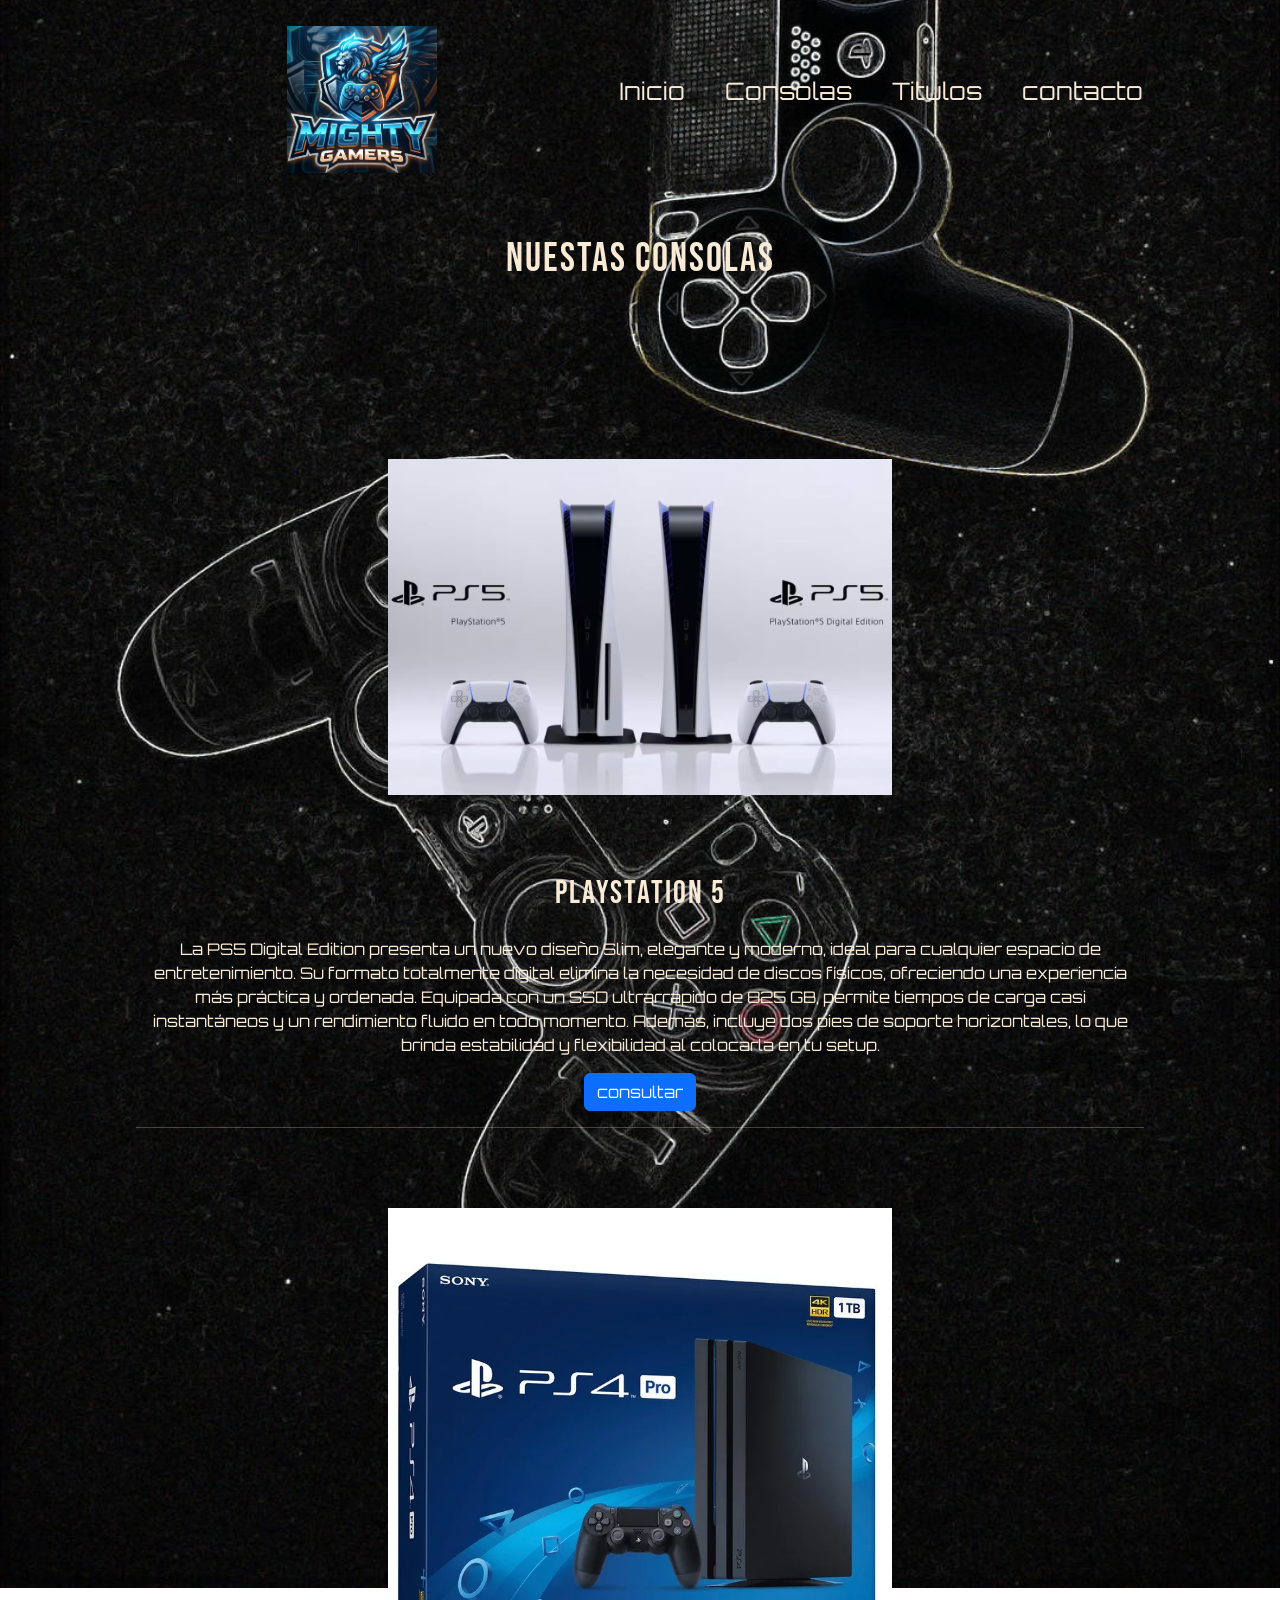
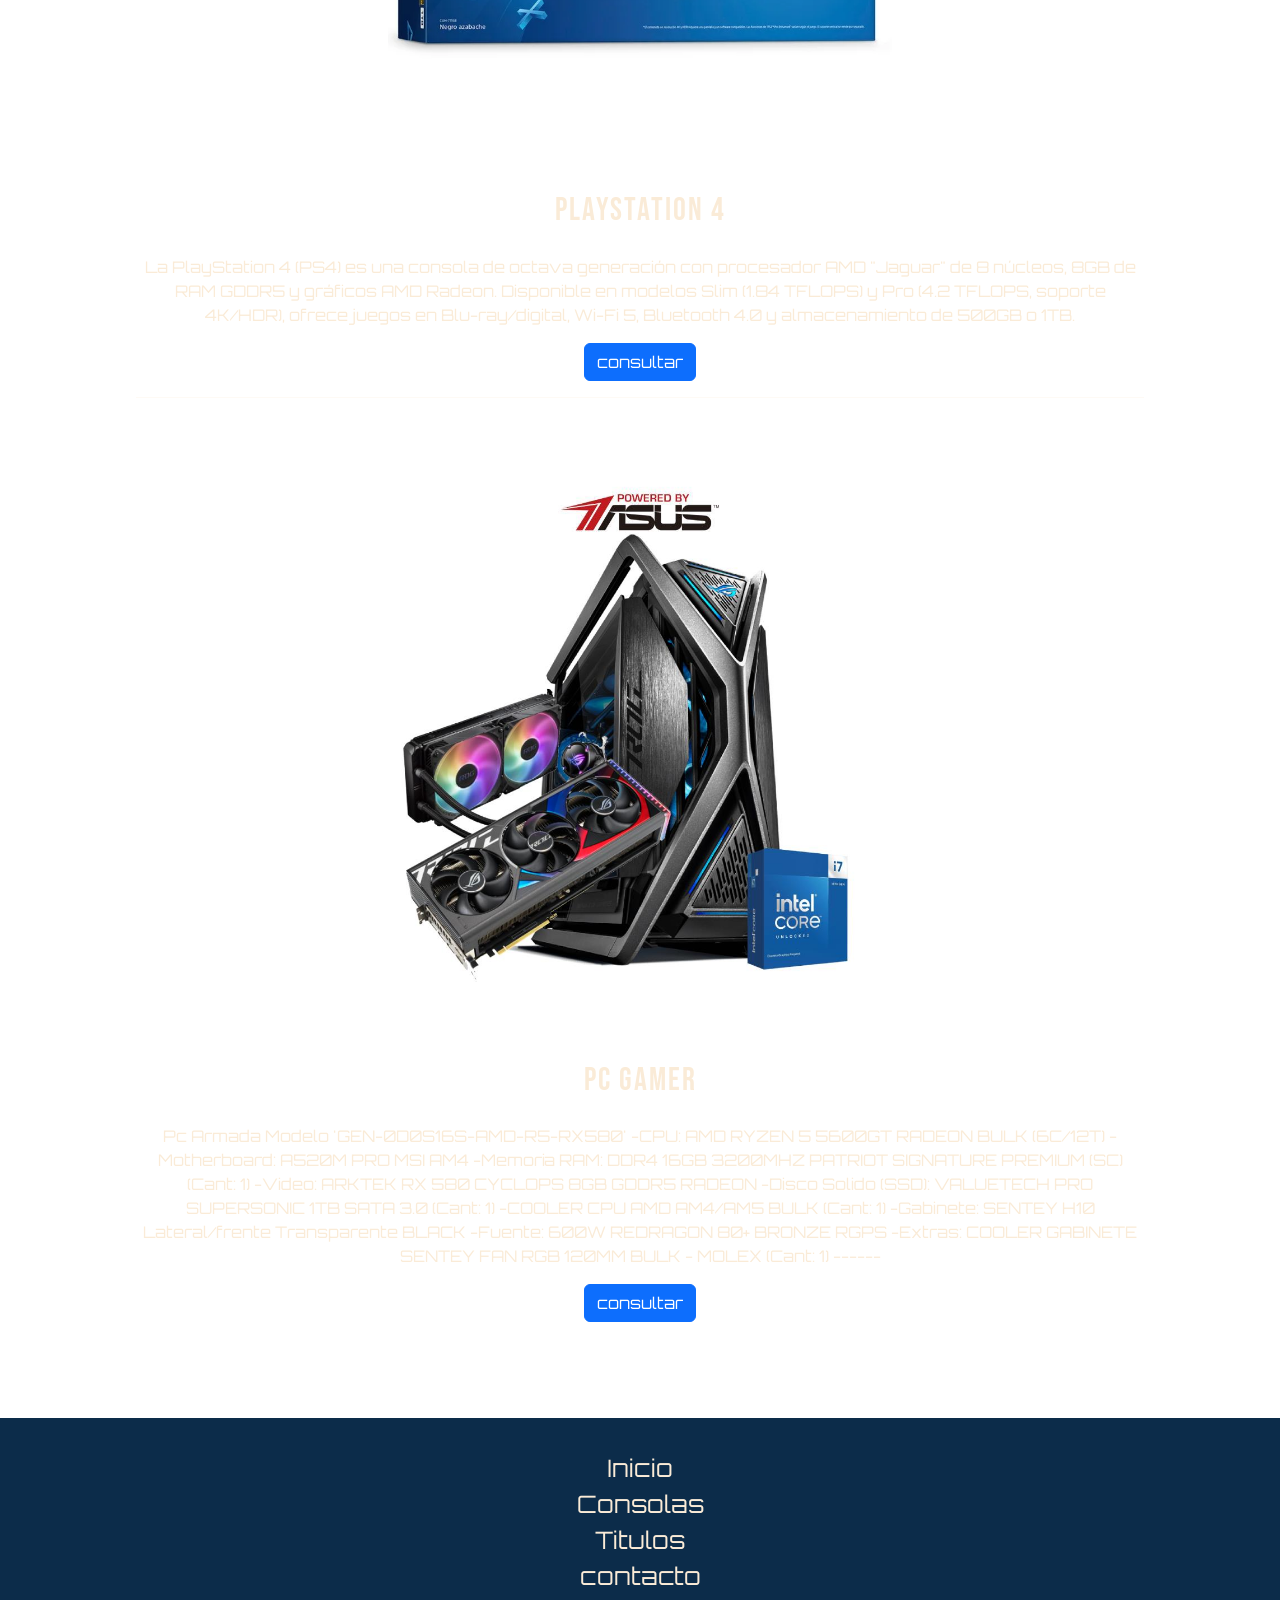
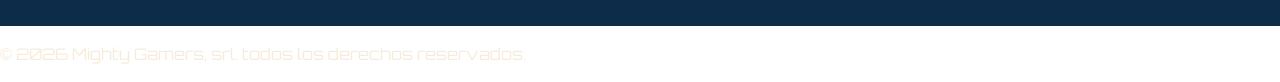
==== consolas.html @ ebdcacce "mi primer commit" ====
<!doctype html>
<html lang="en">
  <head>
    <meta charset="UTF-8" />
    <meta
      name="viewport"
      content="width=device-width, user-scalable=no, initial-scale=1.0, maximum-scale=1.0, minimum-scale=1.0"
    />
    <meta http-equiv="X-UA-Compatible" content="ie=edge" />
    <title>Mighty Gamers</title>

    <link rel="preconnect" href="https://fonts.googleapis.com" />
    <link rel="preconnect" href="https://fonts.gstatic.com" crossorigin />
    <link
      href="https://fonts.googleapis.com/css2?family=Bebas+Neue&family=Orbitron:wght@400..900&display=swap"
      rel="stylesheet"
    />

    <link rel="stylesheet" href="./css/style.css" />

    <link
      rel="stylesheet"
      href="https://cdn.jsdelivr.net/npm/bootstrap@5.3.8/dist/css/bootstrap.min.css"
    />
  </head>
  <body class="index">
    <header>
      <nav>
        <a href="index.html"></a>
        <img class="logo" src="img/logo.png" alt="Logo" />

        <ul>
          <li><a href="index.html">Inicio</a></li>
          <li><a href="consolas.html">Consolas</a></li>
          <li><a href="titulos.html">Titulos</a></li>
          <li><a href="contacto.html">contacto</a></li>
        </ul>
      </nav>
    </header>
    <script src="https://cdn.jsdelivr.net/npm/bootstrap@5.3.8/dist/js/bootstrap.bundle.min.js"></script>

    <main class="reason-title">
      <h1>Nuestas consolas</h1>

      <section class="consolas">
        <img src="img/p.s5.avif" alt="ps5" />

        <div>
          <h2>Playstation 5</h2>
          <p>
            La PS5 Digital Edition presenta un nuevo diseño Slim, elegante y
            moderno, ideal para cualquier espacio de entretenimiento. Su formato
            totalmente digital elimina la necesidad de discos físicos,
            ofreciendo una experiencia más práctica y ordenada. Equipada con un
            SSD ultrarrápido de 825 GB, permite tiempos de carga casi
            instantáneos y un rendimiento fluido en todo momento. Además,
            incluye dos pies de soporte horizontales, lo que brinda estabilidad
            y flexibilidad al colocarla en tu setup.
          </p>
          <a href="contacto.html#form" class="btn btn-primary">consultar</a>
        </div>
        <hr />

        <div>
          <img src="img/ps4.webp" alt="ps4" />

          <h2>Playstation 4</h2>
          <p>
            La PlayStation 4 (PS4) es una consola de octava generación con
            procesador AMD "Jaguar" de 8 núcleos, 8GB de RAM GDDR5 y gráficos
            AMD Radeon. Disponible en modelos Slim (1.84 TFLOPS) y Pro (4.2
            TFLOPS, soporte 4K/HDR), ofrece juegos en Blu-ray/digital, Wi-Fi 5,
            Bluetooth 4.0 y almacenamiento de 500GB o 1TB.
          </p>
          <a href="contacto.html#form" class="btn btn-primary">consultar</a>
        </div>
        <hr />

        <div>
          <img src="img/pcgamer.jpg" alt="" />
          <h2>PC Gamer</h2>
          <p>
            Pc Armada Modelo 'GEN-0D0S16S-AMD-R5-RX580' -CPU: AMD RYZEN 5 5600GT
            RADEON BULK (6C/12T) -Motherboard: A520M PRO MSI AM4 -Memoria RAM:
            DDR4 16GB 3200MHZ PATRIOT SIGNATURE PREMIUM (SC) (Cant: 1) -Video:
            ARKTEK RX 580 CYCLOPS 8GB GDDR5 RADEON -Disco Solido (SSD):
            VALUETECH PRO SUPERSONIC 1TB SATA 3.0 (Cant: 1) -COOLER CPU AMD
            AM4/AM5 BULK (Cant: 1) -Gabinete: SENTEY H10 Lateral/frente
            Transparente BLACK -Fuente: 600W REDRAGON 80+ BRONZE RGPS -Extras:
            COOLER GABINETE SENTEY FAN RGB 120MM BULK - MOLEX (Cant: 1) ------
          </p>
          <a href="contacto.html#form" class="btn btn-primary">consultar</a>
        </div>
      </section>
    </main>

    <footer>
      <ul class="footer">
        <li><a href="index.html">Inicio</a></li>
        <li><a href="consolas.html">Consolas</a></li>
        <li><a href="titulos.html">Titulos</a></li>
        <li><a href="contacto.html">contacto</a></li>
      </ul>
      <p>© 2026 Mighty Gamers, srl. todos los derechos reservados.</p>
    </footer>
  </body>
</html>
---- css/style.css ----
@import url(index.css);
@import url(consolas.css);
@import url(titulos.css);
@import url(contacto.css);
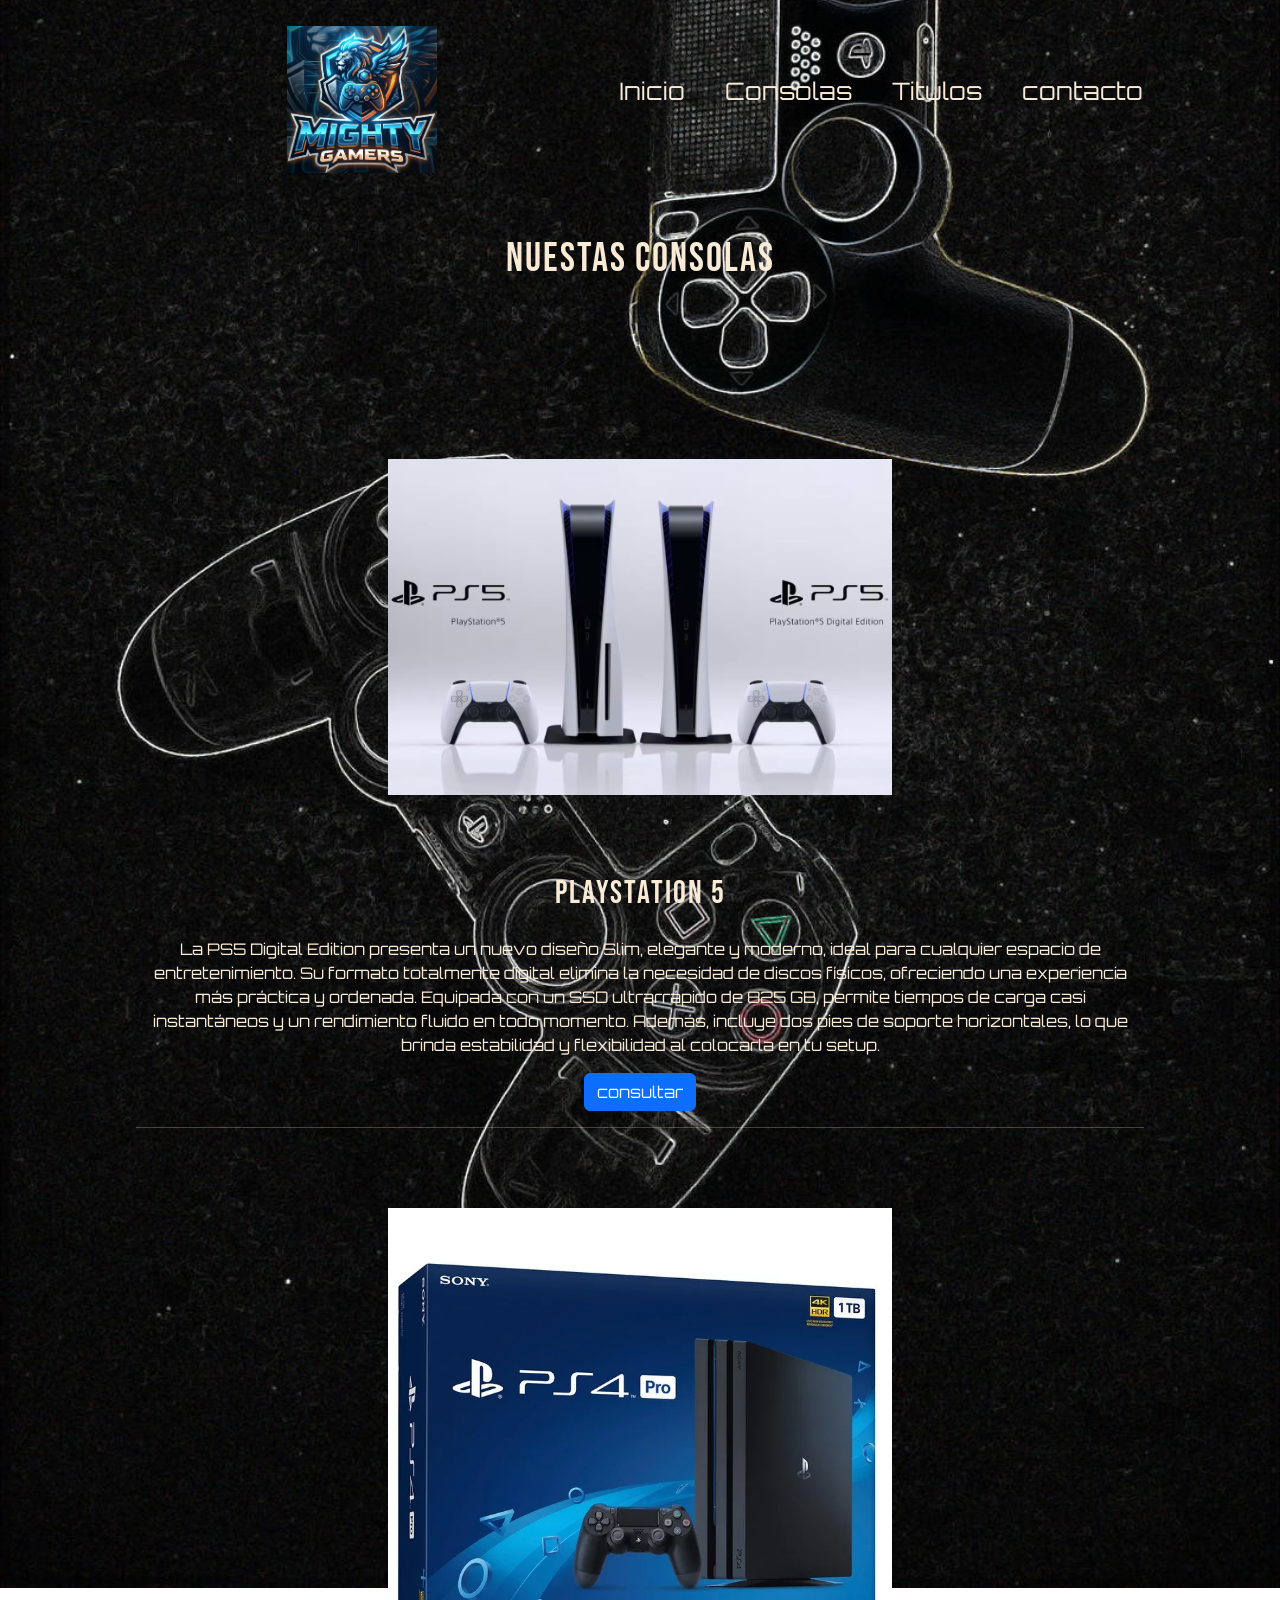
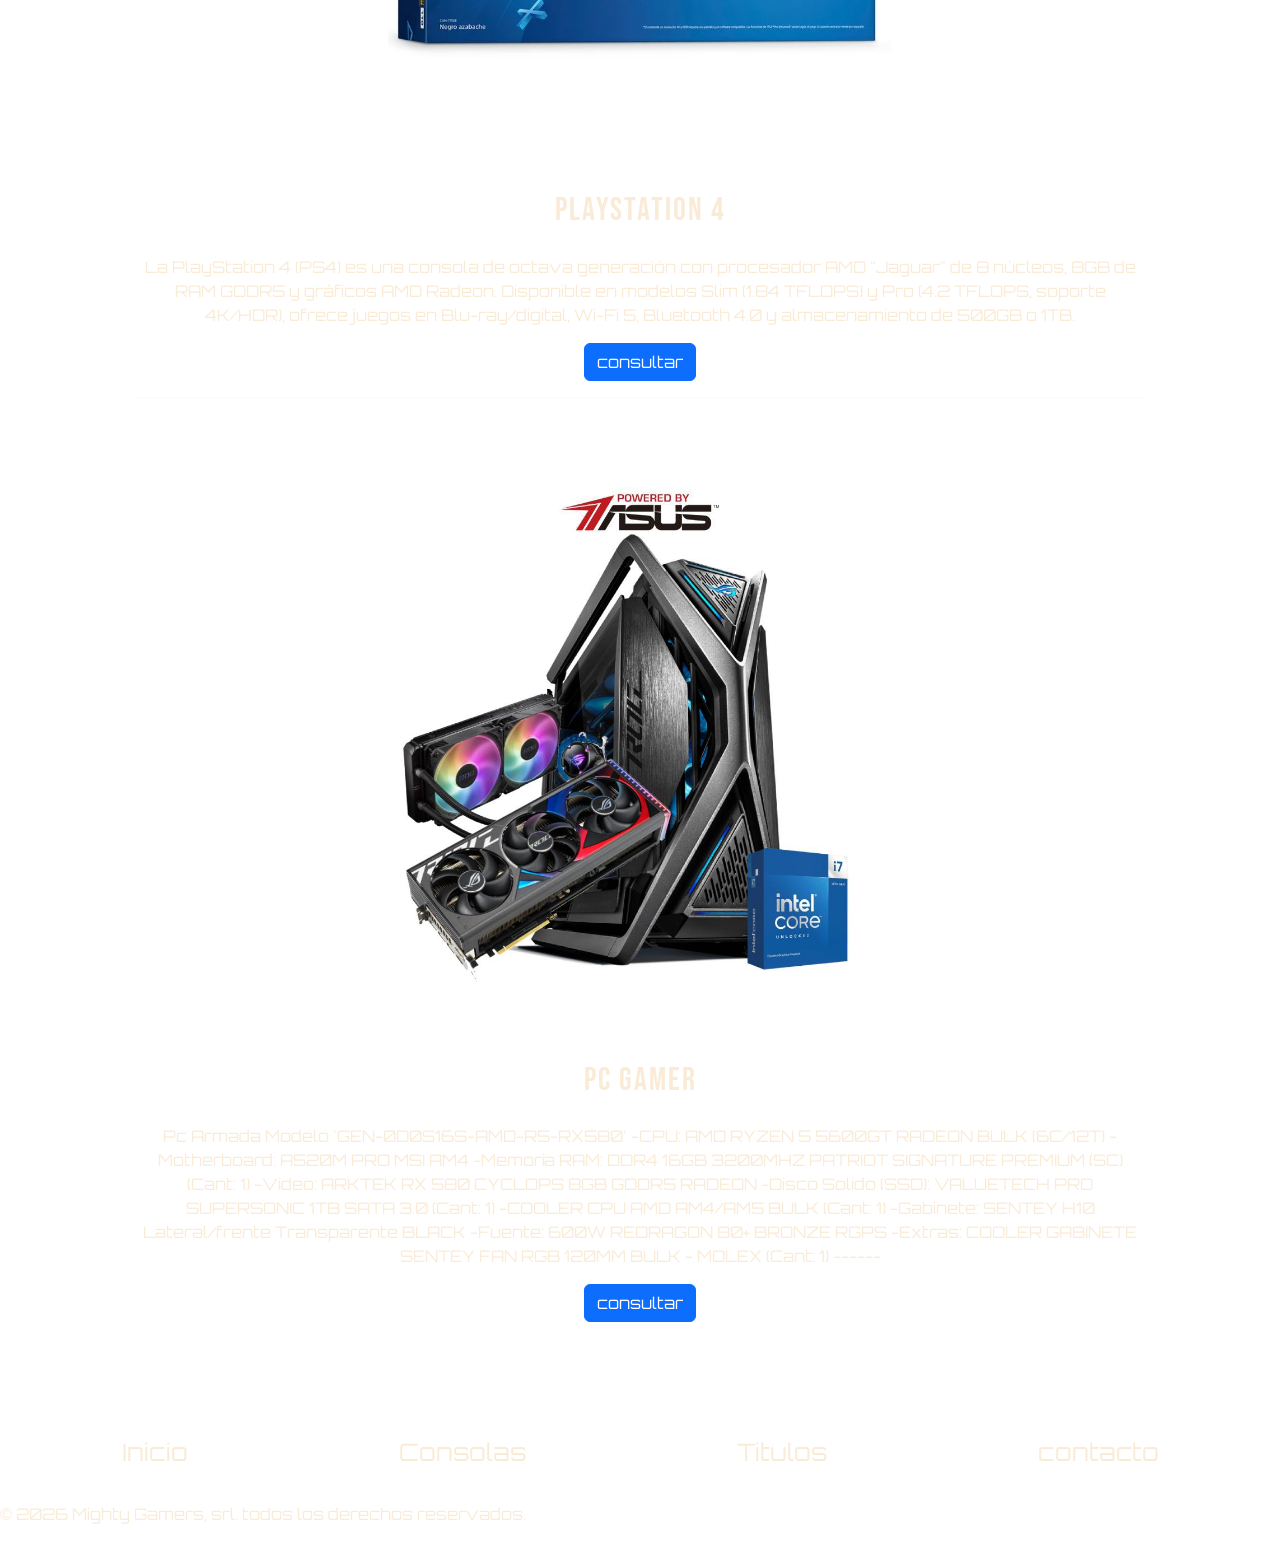
==== commit 17d24856: "cambios en footer" ====
--- a/consolas.html
+++ b/consolas.html
@@ -37,7 +37,6 @@
         </ul>
       </nav>
     </header>
-    <script src="https://cdn.jsdelivr.net/npm/bootstrap@5.3.8/dist/js/bootstrap.bundle.min.js"></script>
 
     <main class="reason-title">
       <h1>Nuestas consolas</h1>
@@ -95,13 +94,18 @@
     </main>
 
     <footer>
-      <ul class="footer">
-        <li><a href="index.html">Inicio</a></li>
-        <li><a href="consolas.html">Consolas</a></li>
-        <li><a href="titulos.html">Titulos</a></li>
-        <li><a href="contacto.html">contacto</a></li>
-      </ul>
+      <nav>
+       
+
+        <ul class="footer">
+          <li><a href="index.html">Inicio</a></li>
+          <li><a href="consolas.html">Consolas</a></li>
+          <li><a href="titulos.html">Titulos</a></li>
+          <li><a href="contacto.html">contacto</a></li>
+        </ul>
+      </nav>
       <p>© 2026 Mighty Gamers, srl. todos los derechos reservados.</p>
     </footer>
+    <script src="https://cdn.jsdelivr.net/npm/bootstrap@5.3.8/dist/js/bootstrap.bundle.min.js"></script>
   </body>
 </html>
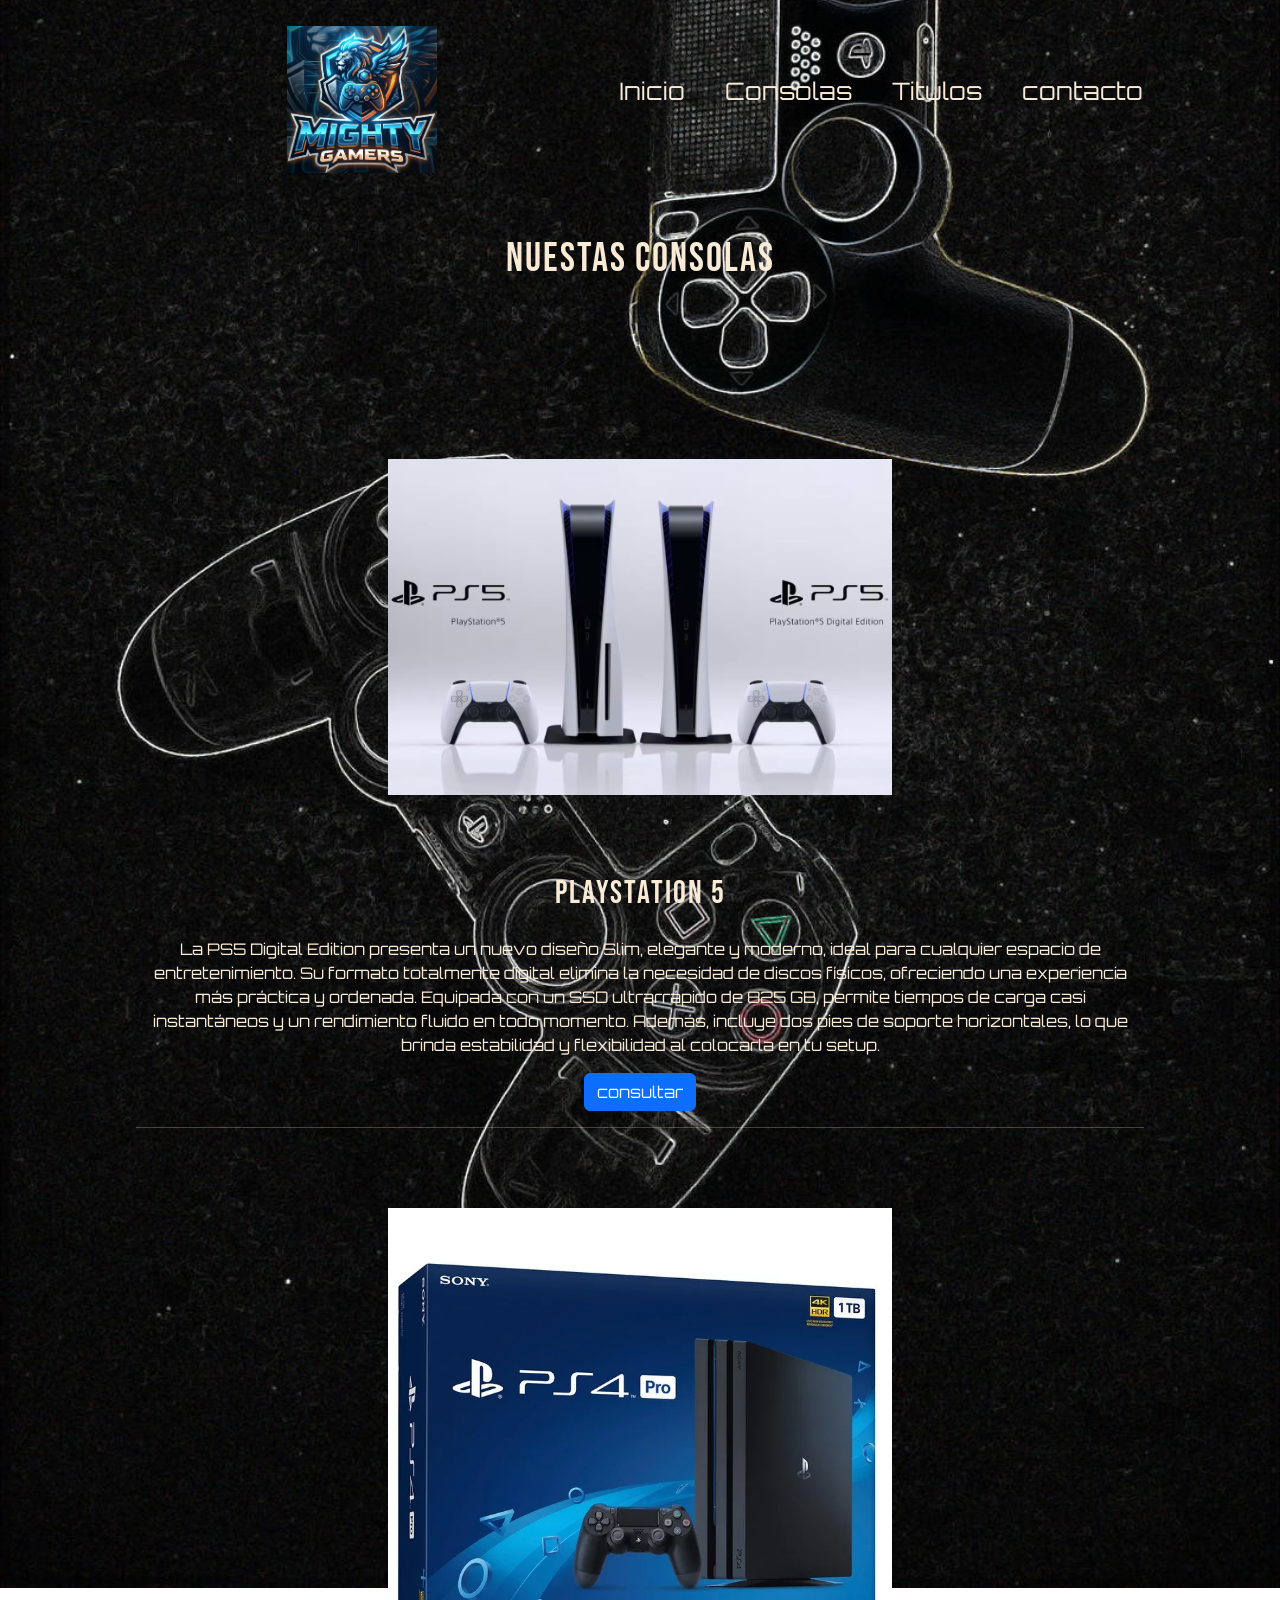
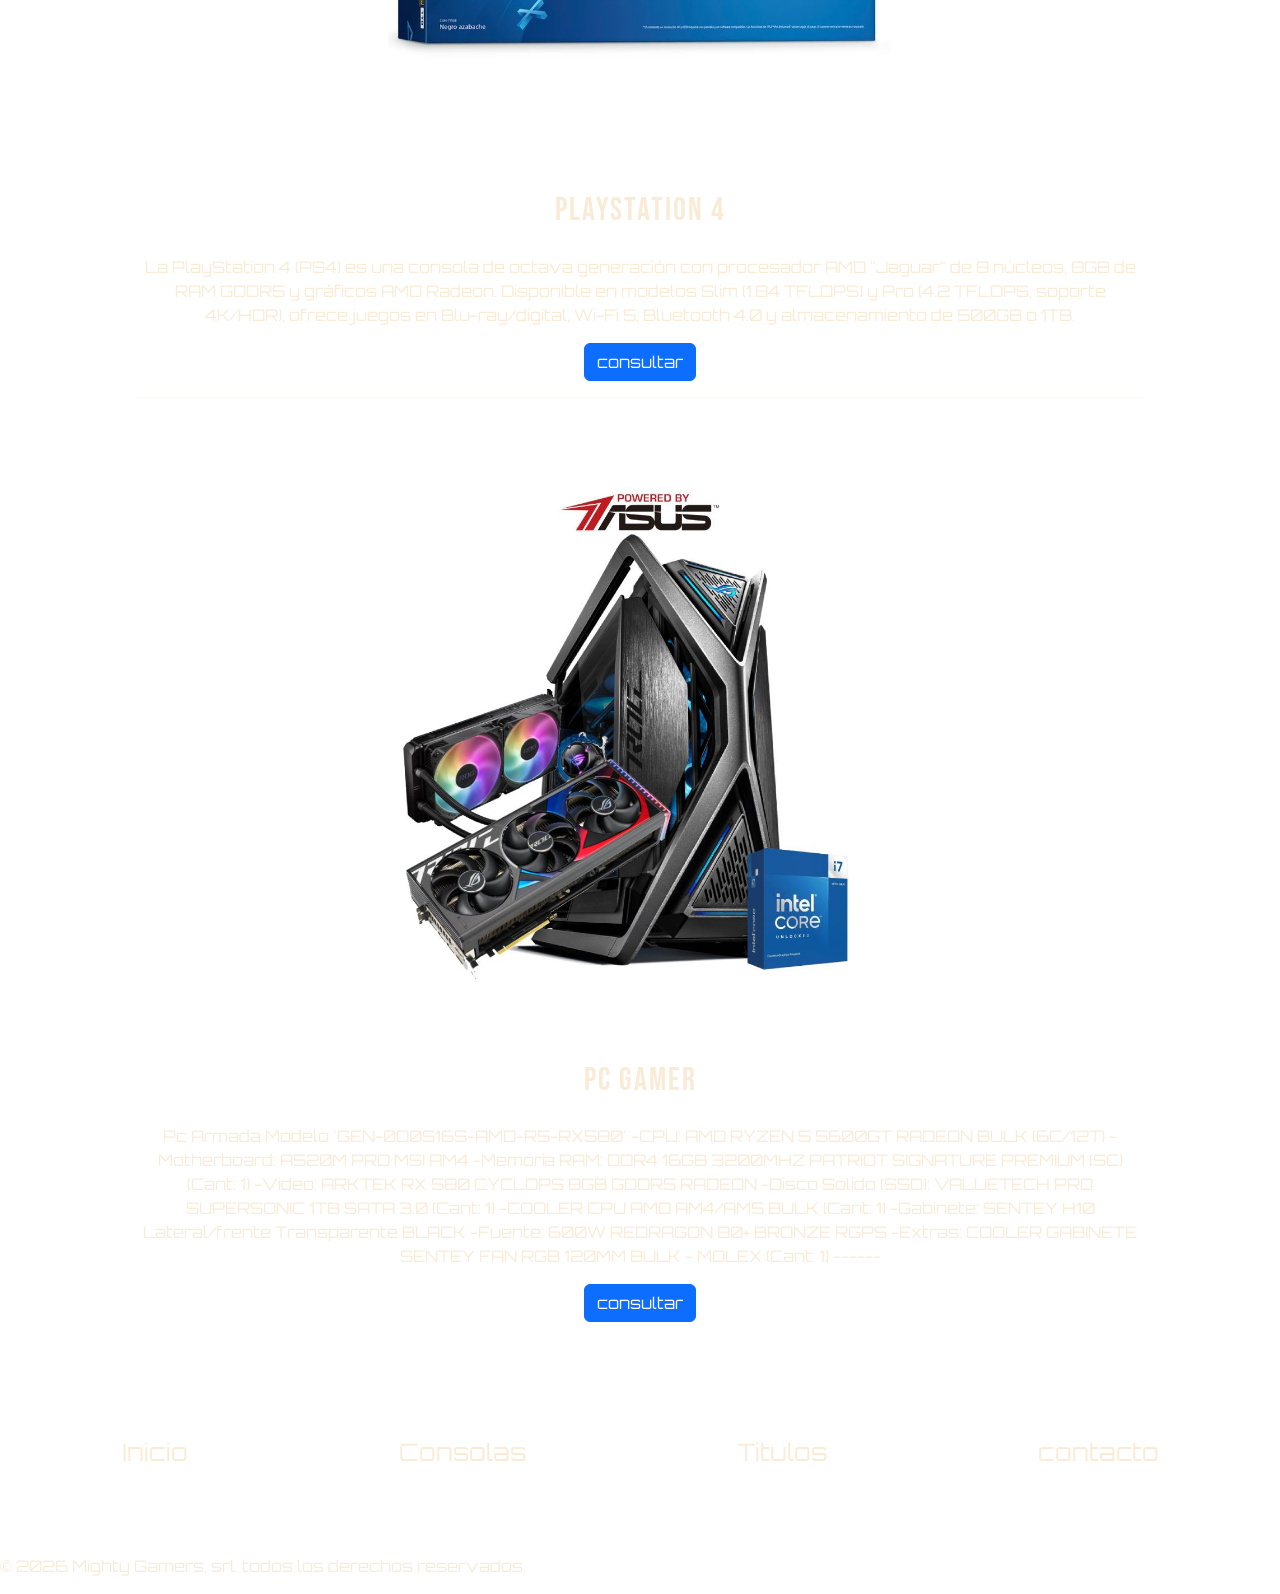
==== commit 148ab16a: "iconos redes sociales" ====
--- a/consolas.html
+++ b/consolas.html
@@ -15,12 +15,16 @@
       href="https://fonts.googleapis.com/css2?family=Bebas+Neue&family=Orbitron:wght@400..900&display=swap"
       rel="stylesheet"
     />
-
+<!-- carrousel-->
     <link rel="stylesheet" href="./css/style.css" />
-
     <link
       rel="stylesheet"
       href="https://cdn.jsdelivr.net/npm/bootstrap@5.3.8/dist/css/bootstrap.min.css"
+    />
+    <!-- iconos-->
+    <link
+      rel="stylesheet"
+      href="https://cdn.jsdelivr.net/npm/bootstrap-icons@1.10.5/font/bootstrap-icons.css"
     />
   </head>
   <body class="index">
@@ -95,13 +99,35 @@
 
     <footer>
       <nav>
-       
-
         <ul class="footer">
           <li><a href="index.html">Inicio</a></li>
           <li><a href="consolas.html">Consolas</a></li>
           <li><a href="titulos.html">Titulos</a></li>
           <li><a href="contacto.html">contacto</a></li>
+        </ul>
+                  <ul class="social-icons">
+            <li>
+              <a href="https://instagram.com" target="_blank"
+                ><i class="bi bi-instagram"></i
+              ></a>
+            </li>
+            <li>
+              <a href="https://facebook.com" target="_blank"
+                ><i class="bi bi-facebook"></i
+              ></a>
+            </li>
+            <li>
+              <a href="https://twitch.tv" target="_blank"
+                ><i class="bi bi-twitch"></i
+              ></a>
+            </li>
+            <li>
+              <a href="https://youtube.com" target="_blank"
+                ><i class="bi bi-youtube"></i
+              ></a>
+            </li>
+          </ul>
+
         </ul>
       </nav>
       <p>© 2026 Mighty Gamers, srl. todos los derechos reservados.</p>
